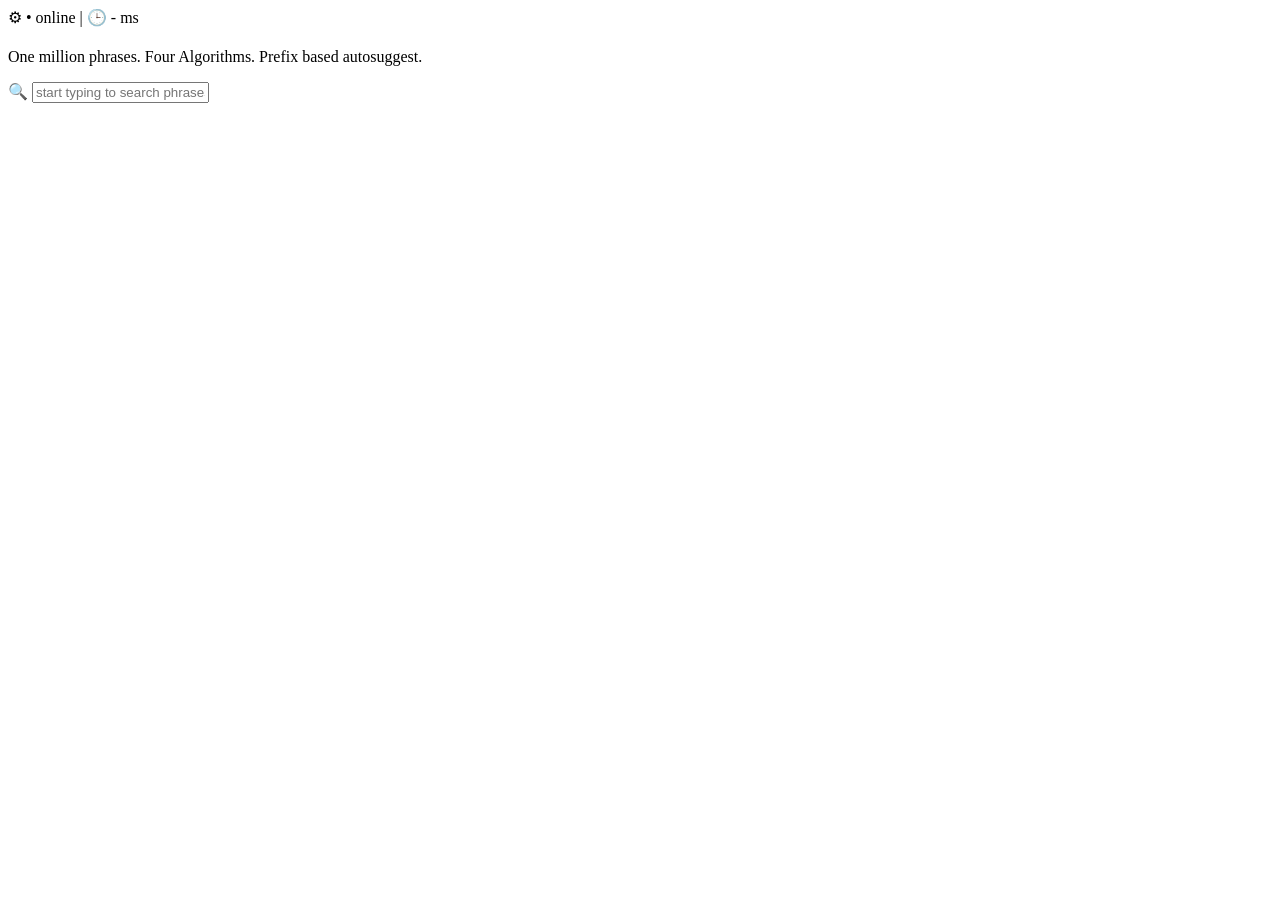
==== src/main/resources/static/autosuggest.html @ ba9d5b0a "y" ====
<!DOCTYPE html>
<html lang="en">
<head>
    <meta charset="UTF-8">
    <meta name="viewport" content="width=device-width, initial-scale=1.0">
    <title>Document</title>
    
<body>
    <span>&#9881;</span>
    <span>&#x2022; online | &#x1F552; - ms</span>

    <h1 Being Infinity></h1>
    <p>One million phrases. Four Algorithms.
        Prefix based autosuggest.
    </p>
    <span>&#128269;</span>
    <input type="text" placeholder="start typing to search phrases..">
    <script src="index.js"></script>
</body>
</html>
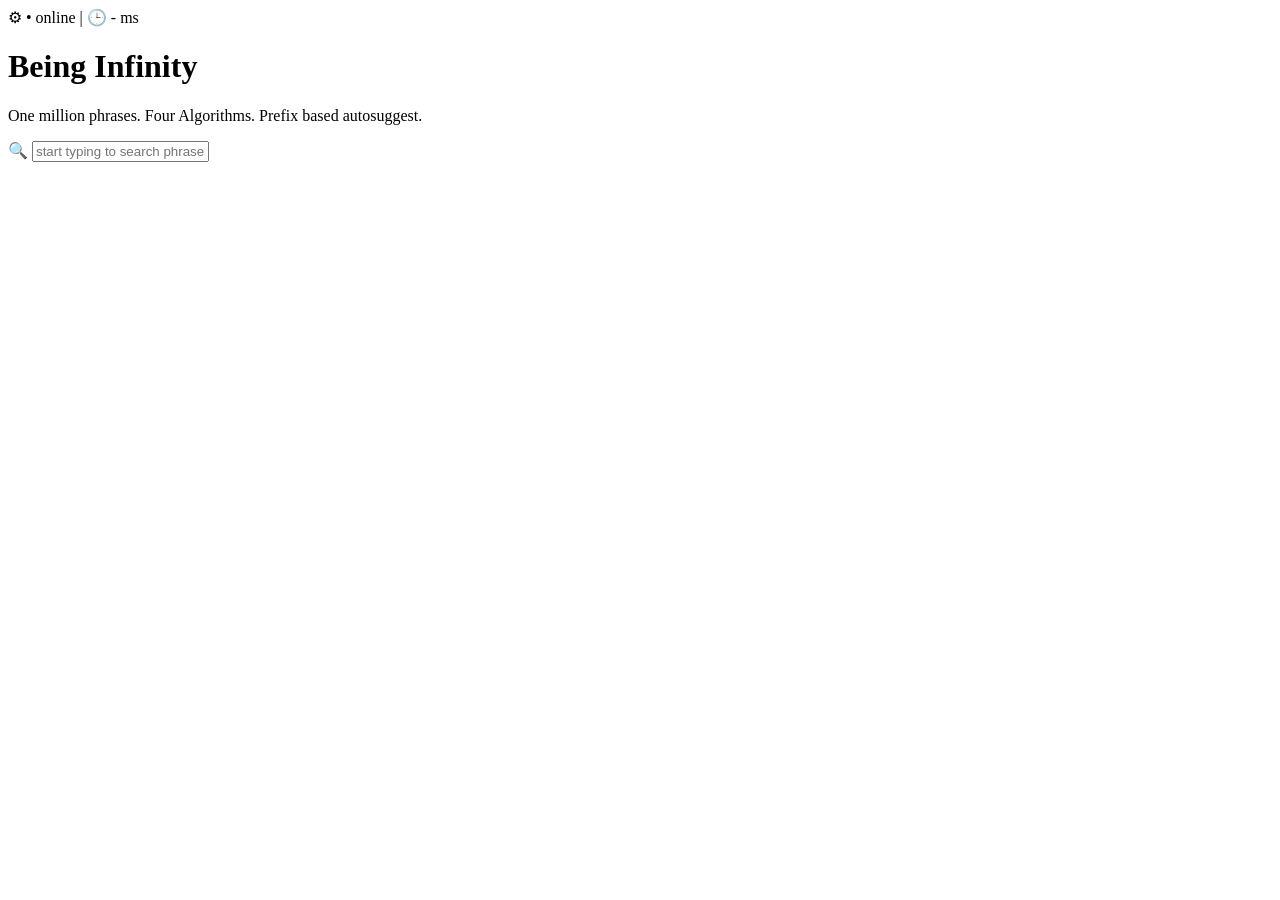
==== commit 40bd4c8c: "ee" ====
--- a/src/main/resources/static/autosuggest.html
+++ b/src/main/resources/static/autosuggest.html
@@ -9,7 +9,7 @@
     <span>&#9881;</span>
     <span>&#x2022; online | &#x1F552; - ms</span>
 
-    <h1 Being Infinity></h1>
+    <h1>Being Infinity</h1>
     <p>One million phrases. Four Algorithms.
         Prefix based autosuggest.
     </p>
